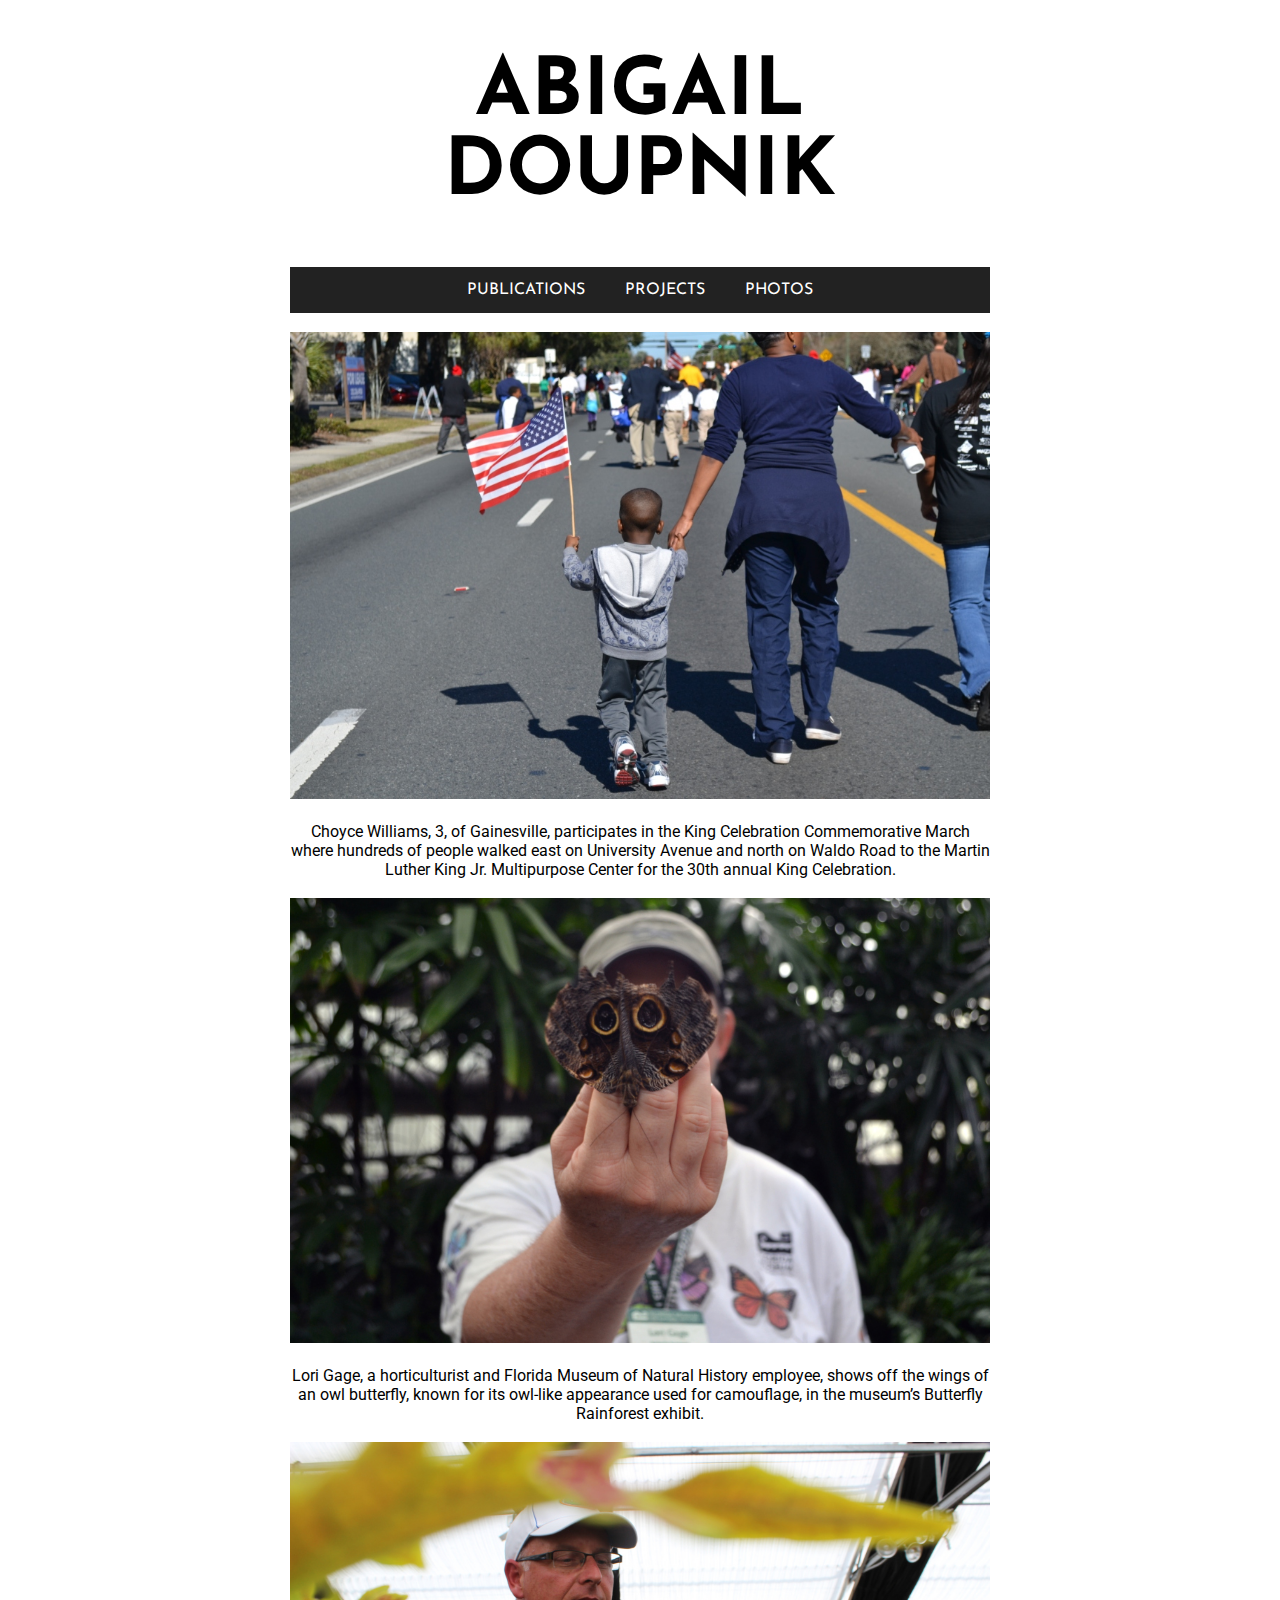
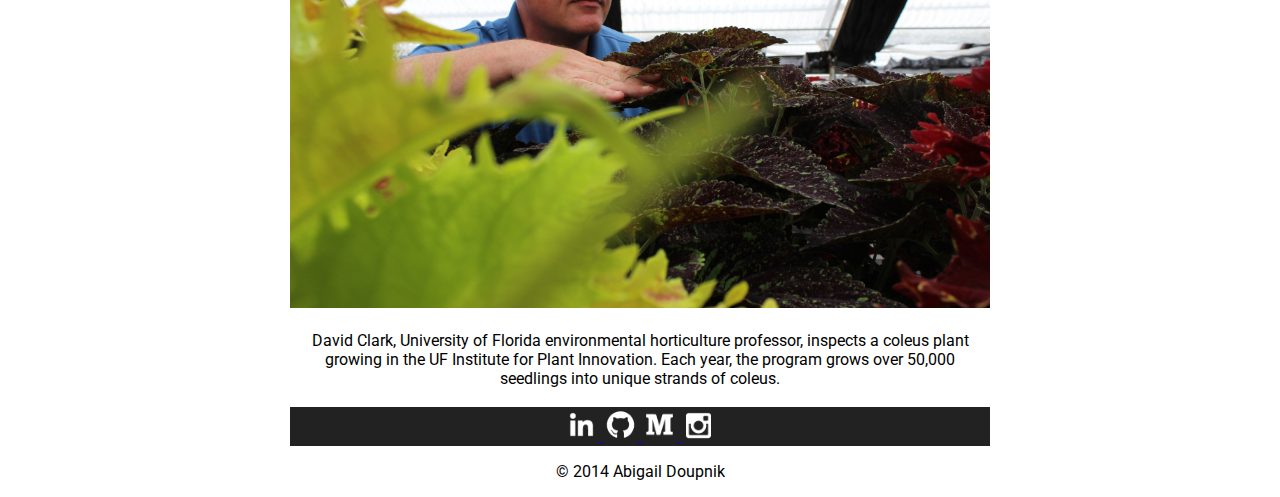
==== photos.html @ f112da6f "linked header" ====
<!DOCTYPE html>
<html>
    
    <head>
        <link href='http://fonts.googleapis.com/css?family=Josefin+Sans|Roboto' rel='stylesheet' type='text/css'>
        <title>Abigail Doupnik</title>
        <meta charset="UTF-8">
        <meta name="description" content="A personal website and portfolio for Abigail Doupnik">
        <link href="css/layout.css" rel="stylesheet" />
    </head>

    <body>

        <div id="wrapper">
        
            <header>
                <h1><a href="https://adoupnik.github.io/index.html" class="class3">ABIGAIL DOUPNIK</a></h1>
            </header>
            
            <nav>
                <a href="https://adoupnik.github.io/publications.html" class="class1">PUBLICATIONS</a>
                <a href="https://adoupnik.github.io/projects.html" class="class1">PROJECTS</a>
                <a href="https://adoupnik.github.io/photos.html" class="class1">PHOTOS</a>
            </nav>
            
            <article>
                <br>
                <div class="photo">
                <img src="img/kingcelebration.jpg" />
                </div>
                <br>
                Choyce Williams, 3, of Gainesville, participates in the King Celebration Commemorative March where hundreds of people walked east on University Avenue and north on Waldo Road to the Martin Luther King Jr. Multipurpose Center for the 30th annual King Celebration.
                <br><br>
                <div class="photo">
                <img src="img/owlbutterfly.jpg" />
                </div>
                <br>
                Lori Gage, a horticulturist and Florida Museum of Natural History employee, shows off the wings of an owl butterfly, known for its owl-like appearance used for camouflage, in the museum’s Butterfly Rainforest exhibit.
                <br><br>
                <div class="photo">
                <img src="img/davidclark.jpg" />
                </div>
                <br>
                David Clark, University of Florida environmental horticulture professor, inspects a coleus plant growing in the UF Institute for Plant Innovation. Each year, the program grows over 50,000 seedlings into unique strands of coleus.
            </article>
            <br>
        </div>
          
        <footer>
                <a href="https://www.linkedin.com/in/abbydoup" target="_blank">
                <img src="img/social-iconsLI.png" alt="LinkedIn" style="width:35px;height:35px;border:0">
                <a href="https://github.com/adoupnik" target="_blank">
                <img src="img/social-iconsGH.png" alt="GitHub" style="width:35px;height:35px;border:0">                                                               <a href="https://medium.com/@AbbyDoup" target="_blank">
                <img src="img/social-iconsM.png" alt="Medium" style="width:35px;height:35px;border:0"> 
                 <a href="https://instagram.com/abbydoupnik" target="_blank">
                <img src="img/social-iconsIG.png" alt="Instagram" style="width:35px;height:35px;border:0">    
                </a>
        </footer>
                    
                <p>&copy; 2014 Abigail Doupnik</p>
                                                 
    </body>
            
                                                                                              
</html>
---- css/layout.css ----
@import url(http://fonts.googleapis.com/css?family=Roboto+Condensed:300);

A.class1 {color: #ffffff;}
A.class1:link  {text-decoration: none; color: #ffffff;}
A.class1:visited {text-decoration: none; color: #ffffff;}
A.class1:hover {text-decoration: none; color: #ffffff;}
A.class1:active {text-decoration: none; color: #ffffff;}


A.class2 {color: #000000;}
A.class2:link {text-decoration: none; color: #000000;}
A.class2:visited {text-decoration: none; color: #000000;}
A.class2:hover {text-decoration: underline; color: #000000;}
A.class2:active {text-decoration: underline; color: #000000;}

A.class3 {color: #000000;}
A.class3:link {text-decoration: none; color: #000000;}
A.class3:visited {text-decoration: none; color: #000000;}
A.class3:hover {text-decoration: none; color: #000000;}
A.class3:active {text-decoration: none; color: #000000;}


header {
        font-family: 'Josefin Sans', sans-serif;    
        font-size: 40px;
        color: #222222;
    
}

title {
        font-family: 'Josefin Sans', sans-serif;  
        text-align: center;

}

nav {
        font-family: 'Josefin Sans', sans-serif;  
        padding: 15px;
        text-align: center;  
        word-spacing: 35px;
        background-color: #222222;
        color: #FFFFFF;
        text-decoration: none;
        
}

body {
        font-family: 'Roboto', sans-serif;
        max-width: 700px;
        margin: 0 auto 0 auto;
        text-align: center;
        text-decoration-color: #000000;
    
}

img {
        width: 100%;
    
}

footer {
        background-color: #222222;
        color: #FFFFFF;
}
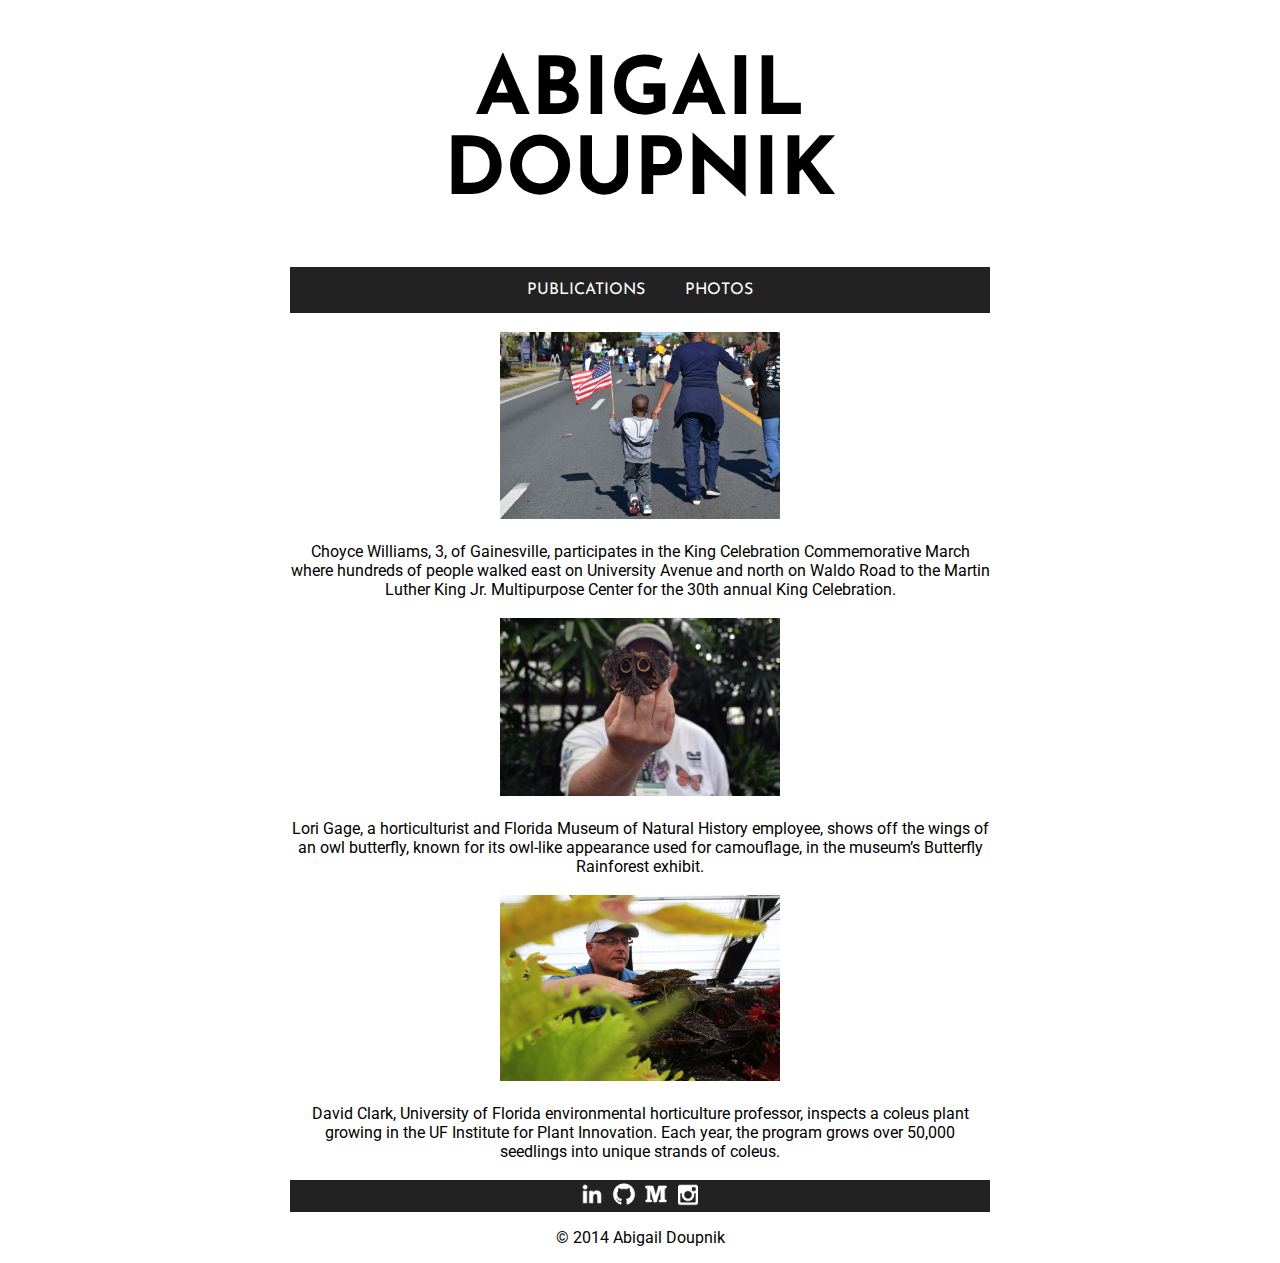
==== commit d953c7d5: "necessary updates" ====
--- a/photos.html
+++ b/photos.html
@@ -19,7 +19,6 @@
             
             <nav>
                 <a href="https://adoupnik.github.io/publications.html" class="class1">PUBLICATIONS</a>
-                <a href="https://adoupnik.github.io/projects.html" class="class1">PROJECTS</a>
                 <a href="https://adoupnik.github.io/photos.html" class="class1">PHOTOS</a>
             </nav>
             
@@ -48,13 +47,12 @@
           
         <footer>
                 <a href="https://www.linkedin.com/in/abbydoup" target="_blank">
-                <img src="img/social-iconsLI.png" alt="LinkedIn" style="width:35px;height:35px;border:0">
+                <img src="img/social-iconsLI.png" alt="LinkedIn" style="width:28px;height:28px;border:0"></a>
                 <a href="https://github.com/adoupnik" target="_blank">
-                <img src="img/social-iconsGH.png" alt="GitHub" style="width:35px;height:35px;border:0">                                                               <a href="https://medium.com/@AbbyDoup" target="_blank">
-                <img src="img/social-iconsM.png" alt="Medium" style="width:35px;height:35px;border:0"> 
-                 <a href="https://instagram.com/abbydoupnik" target="_blank">
-                <img src="img/social-iconsIG.png" alt="Instagram" style="width:35px;height:35px;border:0">    
-                </a>
+                <img src="img/social-iconsGH.png" alt="GitHub" style="width:28px;height:28px;border:0"></a>                                                           <a href="https://medium.com/@AbbyDoup" target="_blank">
+                <img src="img/social-iconsM.png" alt="Medium" style="width:28px;height:28px;border:0"></a> 
+                <a href="https://instagram.com/abbydoupnik" target="_blank">
+                <img src="img/social-iconsIG.png" alt="Instagram" style="width:28px;height:28px;border:0"></a>
         </footer>
                     
                 <p>&copy; 2014 Abigail Doupnik</p>
--- a/css/layout.css
+++ b/css/layout.css
@@ -54,7 +54,7 @@
 }
 
 img {
-        width: 100%;
+        width: 40%;
     
 }
 
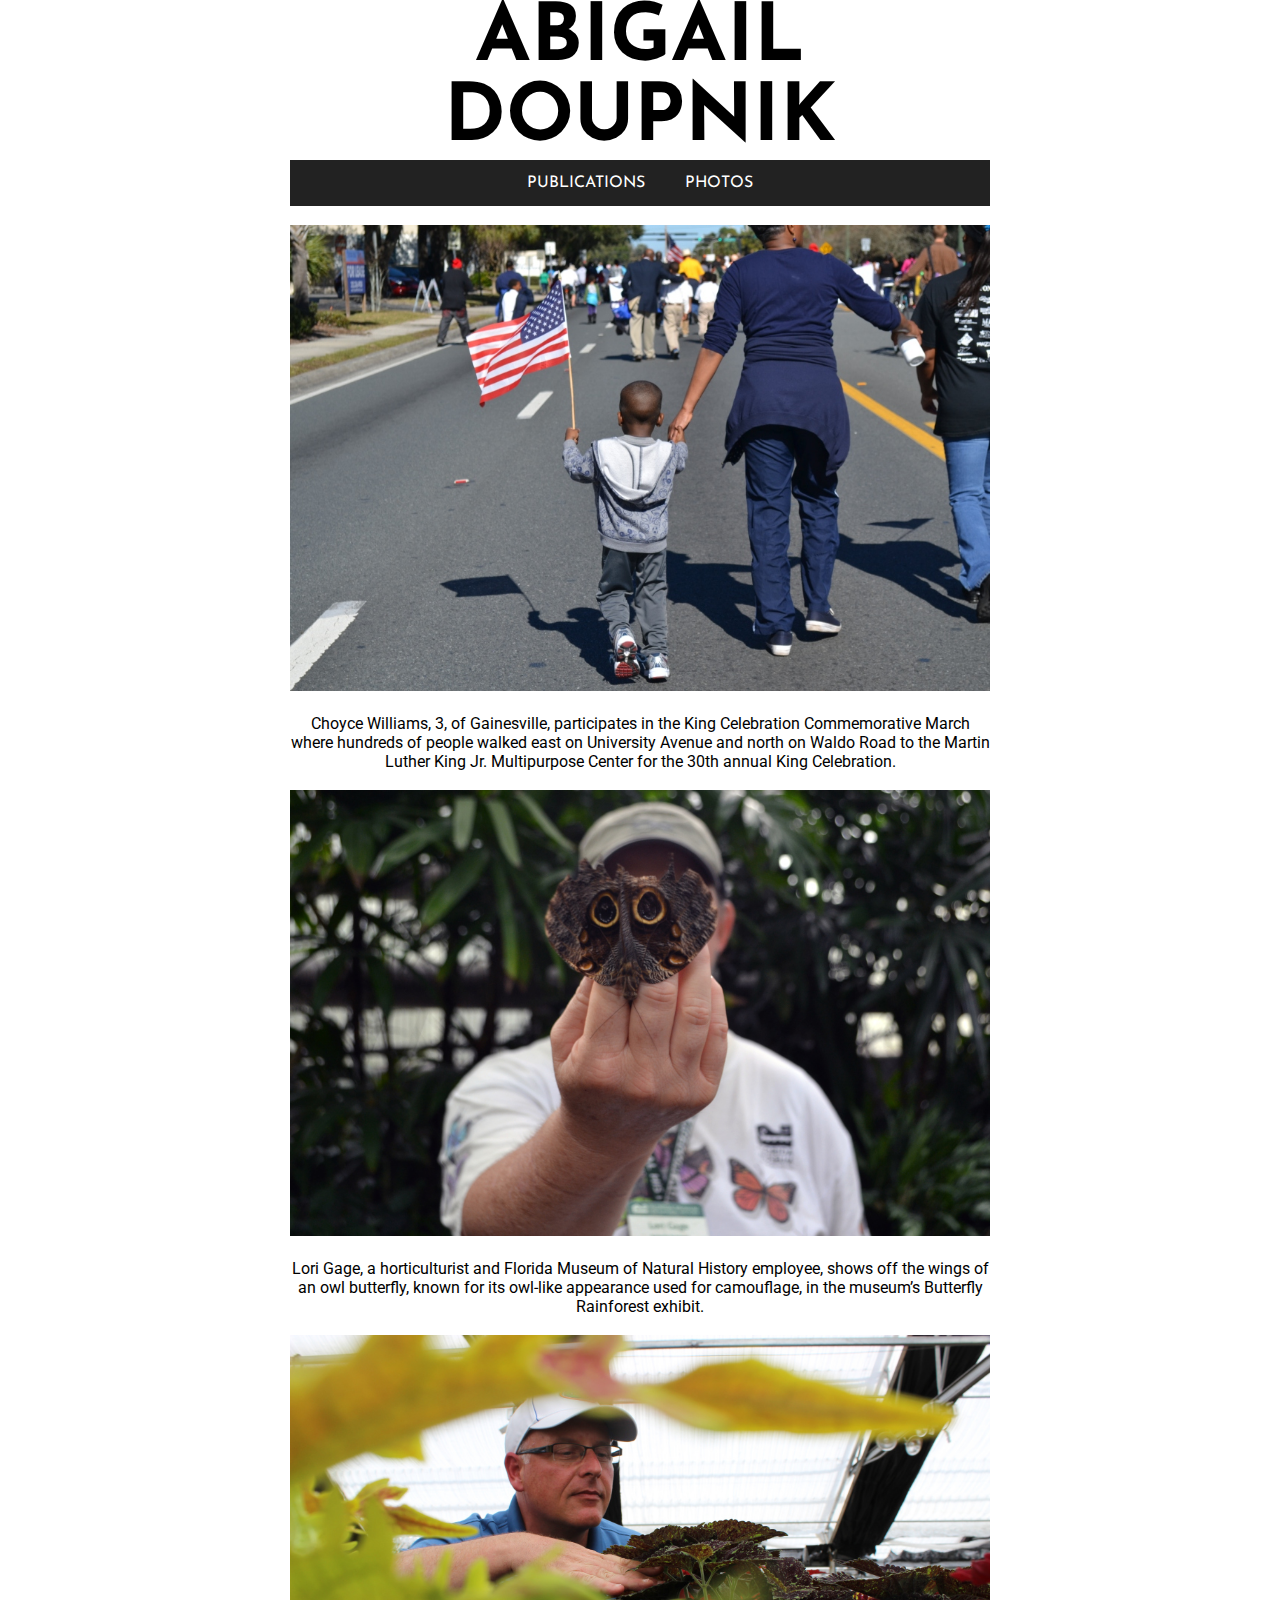
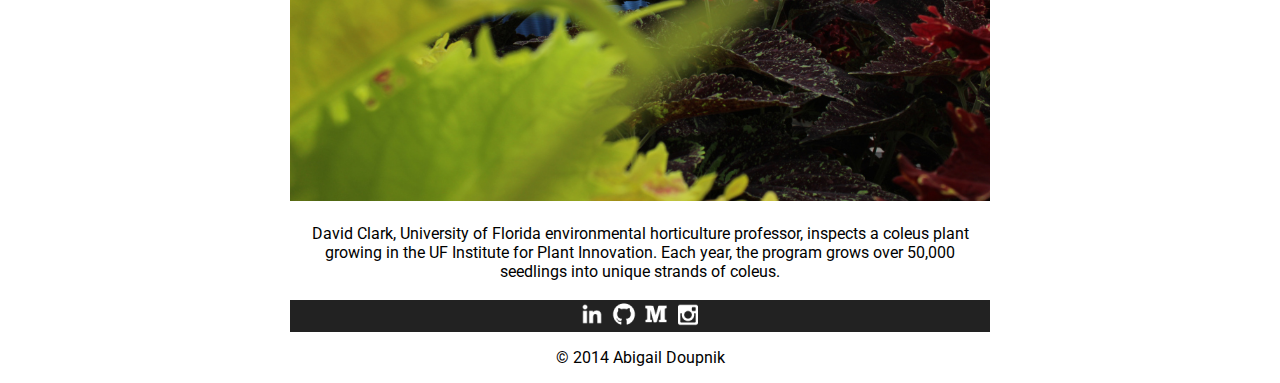
==== commit 8b6f2d85: "links" ====
--- a/photos.html
+++ b/photos.html
@@ -14,7 +14,7 @@
         <div id="wrapper">
         
             <header>
-                <h1><a href="https://adoupnik.github.io/index.html" class="class3">ABIGAIL DOUPNIK</a></h1>
+                <h1><a href="https://adoupnik.github.io" class="class3">ABIGAIL DOUPNIK</a></h1>
             </header>
             
             <nav>
--- a/css/layout.css
+++ b/css/layout.css
@@ -44,6 +44,11 @@
         
 }
 
+img {
+        width: 100%;
+    
+}
+
 body {
         font-family: 'Roboto', sans-serif;
         max-width: 700px;
@@ -53,10 +58,18 @@
     
 }
 
-img {
-        width: 40%;
-    
+
+photo {
+    width:270px;
+    height:auto;
+    padding:1%;
+    float:left;
 }
+
+h1{margin:0}
+.left {float:left;}
+.right {float:left;}
+
 
 footer {
         background-color: #222222;
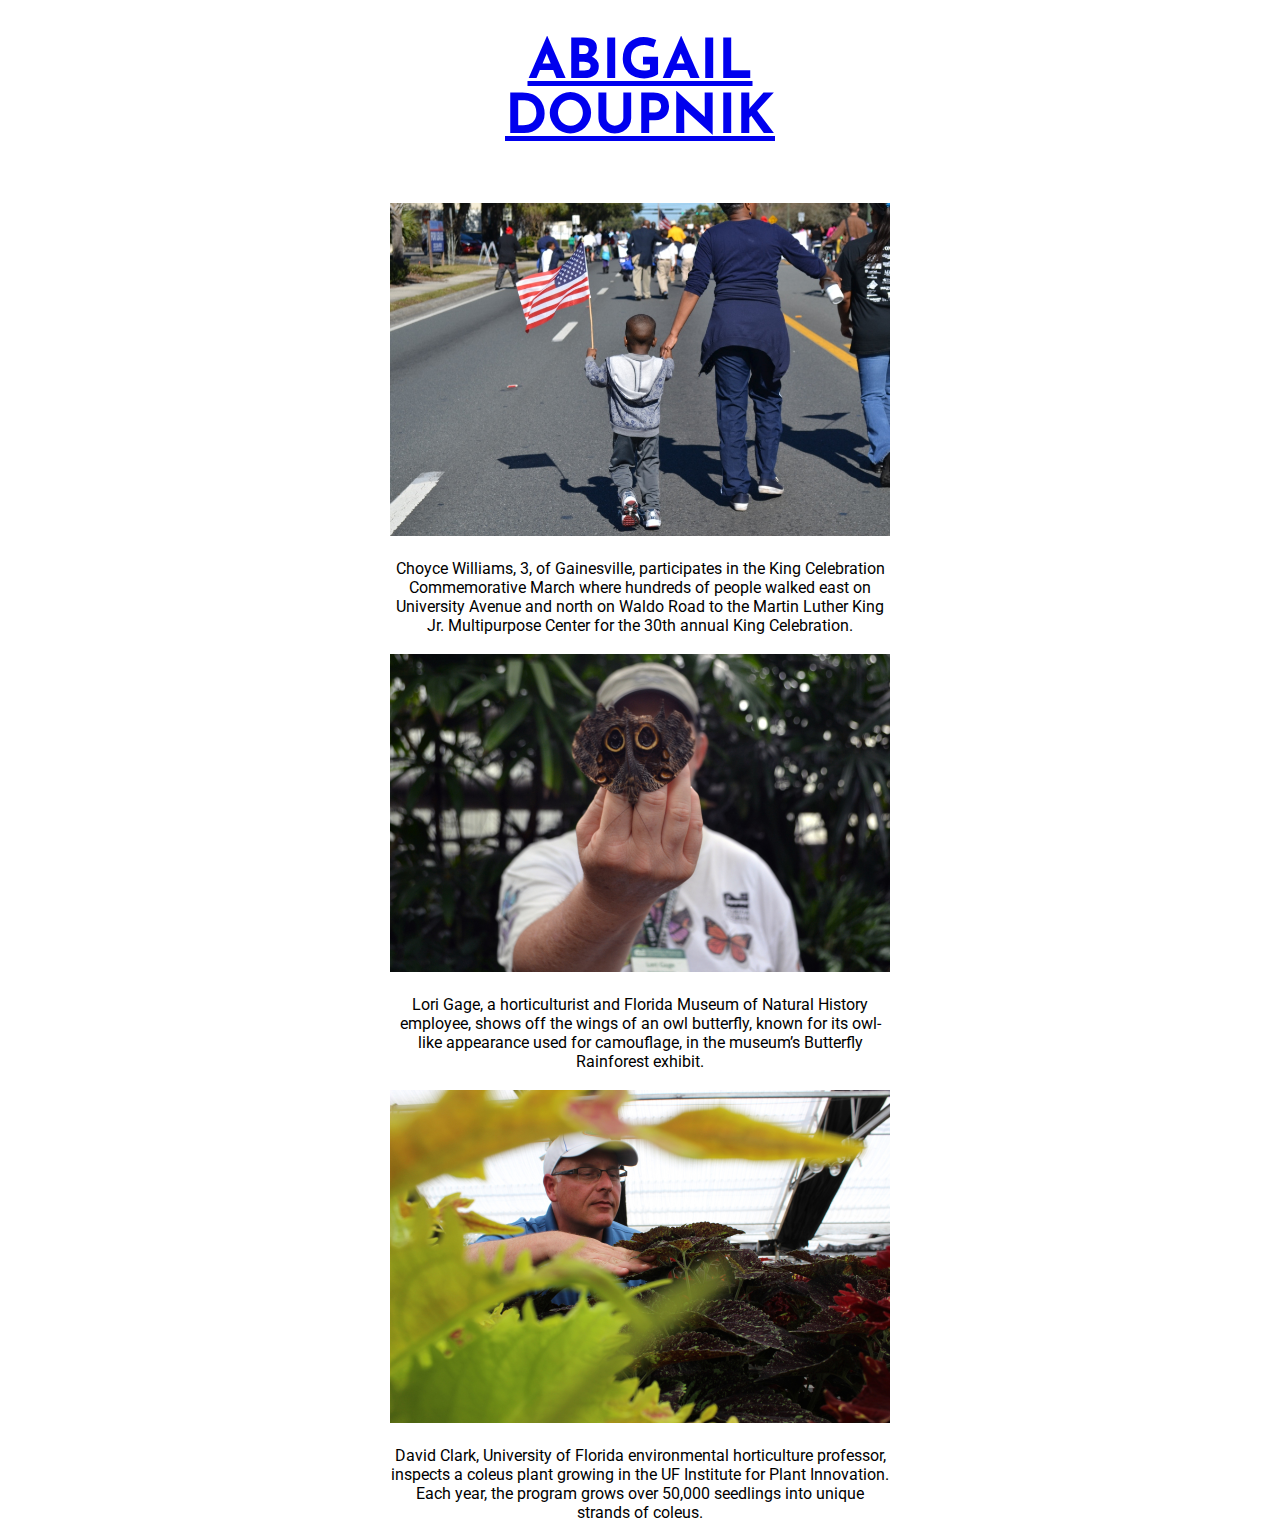
==== commit e6e618bb: "restructure" ====
--- a/photos.html
+++ b/photos.html
@@ -12,15 +12,10 @@
     <body>
 
         <div id="wrapper">
-        
+            
             <header>
                 <h1><a href="https://adoupnik.github.io" class="class3">ABIGAIL DOUPNIK</a></h1>
             </header>
-            
-            <nav>
-                <a href="https://adoupnik.github.io/publications.html" class="class1">PUBLICATIONS</a>
-                <a href="https://adoupnik.github.io/photos.html" class="class1">PHOTOS</a>
-            </nav>
             
             <article>
                 <br>
@@ -42,22 +37,19 @@
                 <br>
                 David Clark, University of Florida environmental horticulture professor, inspects a coleus plant growing in the UF Institute for Plant Innovation. Each year, the program grows over 50,000 seedlings into unique strands of coleus.
             </article>
-            <br>
         </div>
-          
-        <footer>
-                <a href="https://www.linkedin.com/in/abbydoup" target="_blank">
-                <img src="img/social-iconsLI.png" alt="LinkedIn" style="width:28px;height:28px;border:0"></a>
-                <a href="https://github.com/adoupnik" target="_blank">
-                <img src="img/social-iconsGH.png" alt="GitHub" style="width:28px;height:28px;border:0"></a>                                                           <a href="https://medium.com/@AbbyDoup" target="_blank">
-                <img src="img/social-iconsM.png" alt="Medium" style="width:28px;height:28px;border:0"></a> 
-                <a href="https://instagram.com/abbydoupnik" target="_blank">
-                <img src="img/social-iconsIG.png" alt="Instagram" style="width:28px;height:28px;border:0"></a>
-        </footer>
-                    
-                <p>&copy; 2014 Abigail Doupnik</p>
                                                  
-    </body>
+        </body>
             
-                                                                                              
+ <script>
+  (function(i,s,o,g,r,a,m){i['GoogleAnalyticsObject']=r;i[r]=i[r]||function(){
+  (i[r].q=i[r].q||[]).push(arguments)},i[r].l=1*new Date();a=s.createElement(o),
+  m=s.getElementsByTagName(o)[0];a.async=1;a.src=g;m.parentNode.insertBefore(a,m)
+  })(window,document,'script','//www.google-analytics.com/analytics.js','ga');
+
+  ga('create', 'UA-60453139-1', 'auto');
+  ga('send', 'pageview');
+
+</script> 
+    
 </html>--- a/css/layout.css
+++ b/css/layout.css
@@ -1,47 +1,14 @@
 @import url(http://fonts.googleapis.com/css?family=Roboto+Condensed:300);
 
-A.class1 {color: #ffffff;}
-A.class1:link  {text-decoration: none; color: #ffffff;}
-A.class1:visited {text-decoration: none; color: #ffffff;}
-A.class1:hover {text-decoration: none; color: #ffffff;}
-A.class1:active {text-decoration: none; color: #ffffff;}
-
-
-A.class2 {color: #000000;}
-A.class2:link {text-decoration: none; color: #000000;}
-A.class2:visited {text-decoration: none; color: #000000;}
-A.class2:hover {text-decoration: underline; color: #000000;}
-A.class2:active {text-decoration: underline; color: #000000;}
-
-A.class3 {color: #000000;}
-A.class3:link {text-decoration: none; color: #000000;}
-A.class3:visited {text-decoration: none; color: #000000;}
-A.class3:hover {text-decoration: none; color: #000000;}
-A.class3:active {text-decoration: none; color: #000000;}
-
-
-header {
+h1 {
         font-family: 'Josefin Sans', sans-serif;    
-        font-size: 40px;
+        font-size: 55px;
         color: #222222;
-    
+        text-align: center;
 }
 
-title {
-        font-family: 'Josefin Sans', sans-serif;  
-        text-align: center;
-
-}
-
-nav {
-        font-family: 'Josefin Sans', sans-serif;  
-        padding: 15px;
-        text-align: center;  
-        word-spacing: 35px;
-        background-color: #222222;
-        color: #FFFFFF;
-        text-decoration: none;
-        
+h2  {
+        font-size: 18
 }
 
 img {
@@ -51,27 +18,15 @@
 
 body {
         font-family: 'Roboto', sans-serif;
-        max-width: 700px;
-        margin: 0 auto 0 auto;
+        max-width: 500px;
+        margin: 10 auto 10 auto;
         text-align: center;
         text-decoration-color: #000000;
+        margin-left: auto ;
+        margin-right: auto ;
     
 }
 
-
-photo {
-    width:270px;
-    height:auto;
-    padding:1%;
-    float:left;
-}
-
-h1{margin:0}
-.left {float:left;}
-.right {float:left;}
-
-
-footer {
-        background-color: #222222;
-        color: #FFFFFF;
+article {
+        max-width: none
 }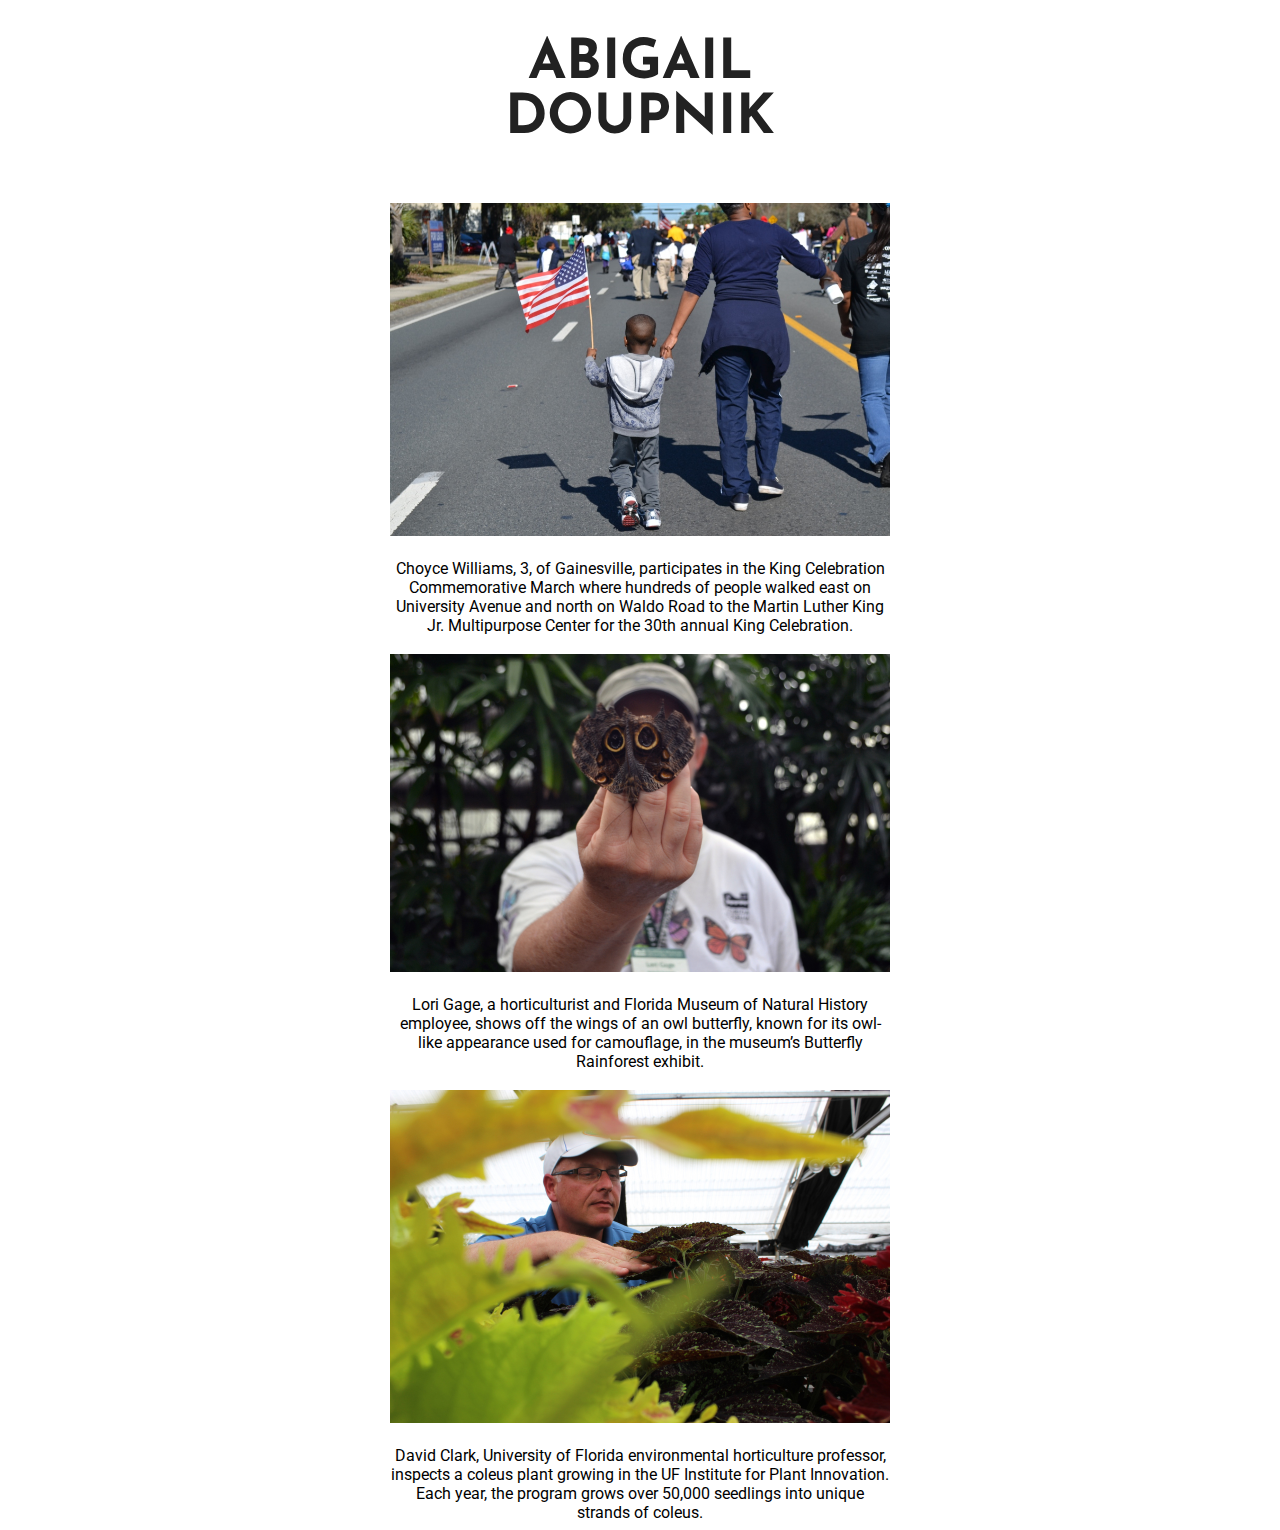
==== commit 9297e675: "fixing weird combinations" ====
--- a/photos.html
+++ b/photos.html
@@ -39,17 +39,6 @@
             </article>
         </div>
                                                  
-        </body>
-            
- <script>
-  (function(i,s,o,g,r,a,m){i['GoogleAnalyticsObject']=r;i[r]=i[r]||function(){
-  (i[r].q=i[r].q||[]).push(arguments)},i[r].l=1*new Date();a=s.createElement(o),
-  m=s.getElementsByTagName(o)[0];a.async=1;a.src=g;m.parentNode.insertBefore(a,m)
-  })(window,document,'script','//www.google-analytics.com/analytics.js','ga');
-
-  ga('create', 'UA-60453139-1', 'auto');
-  ga('send', 'pageview');
-
-</script> 
+    </body>
     
 </html>--- a/css/layout.css
+++ b/css/layout.css
@@ -22,11 +22,26 @@
         margin: 10 auto 10 auto;
         text-align: center;
         text-decoration-color: #000000;
-        margin-left: auto ;
-        margin-right: auto ;
-    
+        margin-left: auto;
+        margin-right: auto;
 }
 
 article {
         max-width: none
+}
+
+a {
+    color: #222222;
+}
+
+a:link {
+    text-decoration: none;
+}
+
+a:visited {
+    text-decoration: none;
+}
+
+a:hover {
+    text-decoration: underline;
 }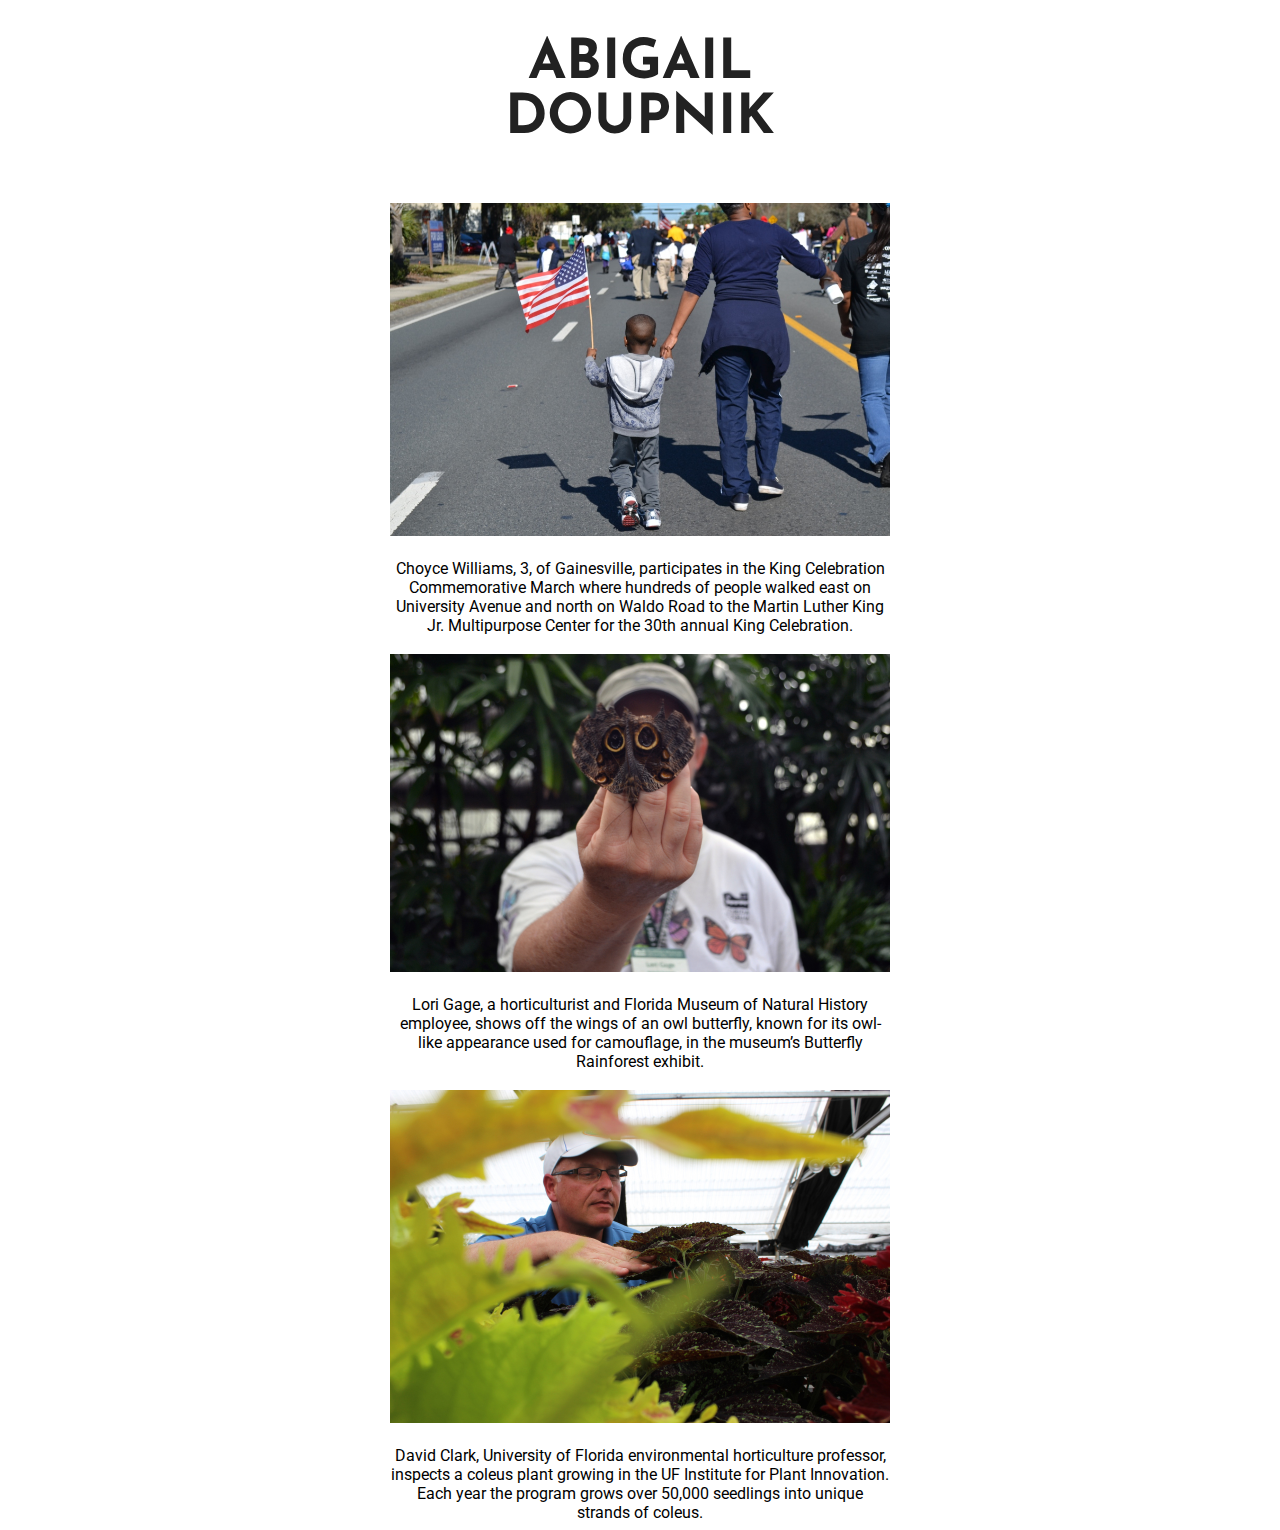
==== commit 3011f938: "new tfp links" ====
--- a/photos.html
+++ b/photos.html
@@ -35,7 +35,7 @@
                 <img src="img/davidclark.jpg" />
                 </div>
                 <br>
-                David Clark, University of Florida environmental horticulture professor, inspects a coleus plant growing in the UF Institute for Plant Innovation. Each year, the program grows over 50,000 seedlings into unique strands of coleus.
+                David Clark, University of Florida environmental horticulture professor, inspects a coleus plant growing in the UF Institute for Plant Innovation. Each year the program grows over 50,000 seedlings into unique strands of coleus.
             </article>
         </div>
                                                  
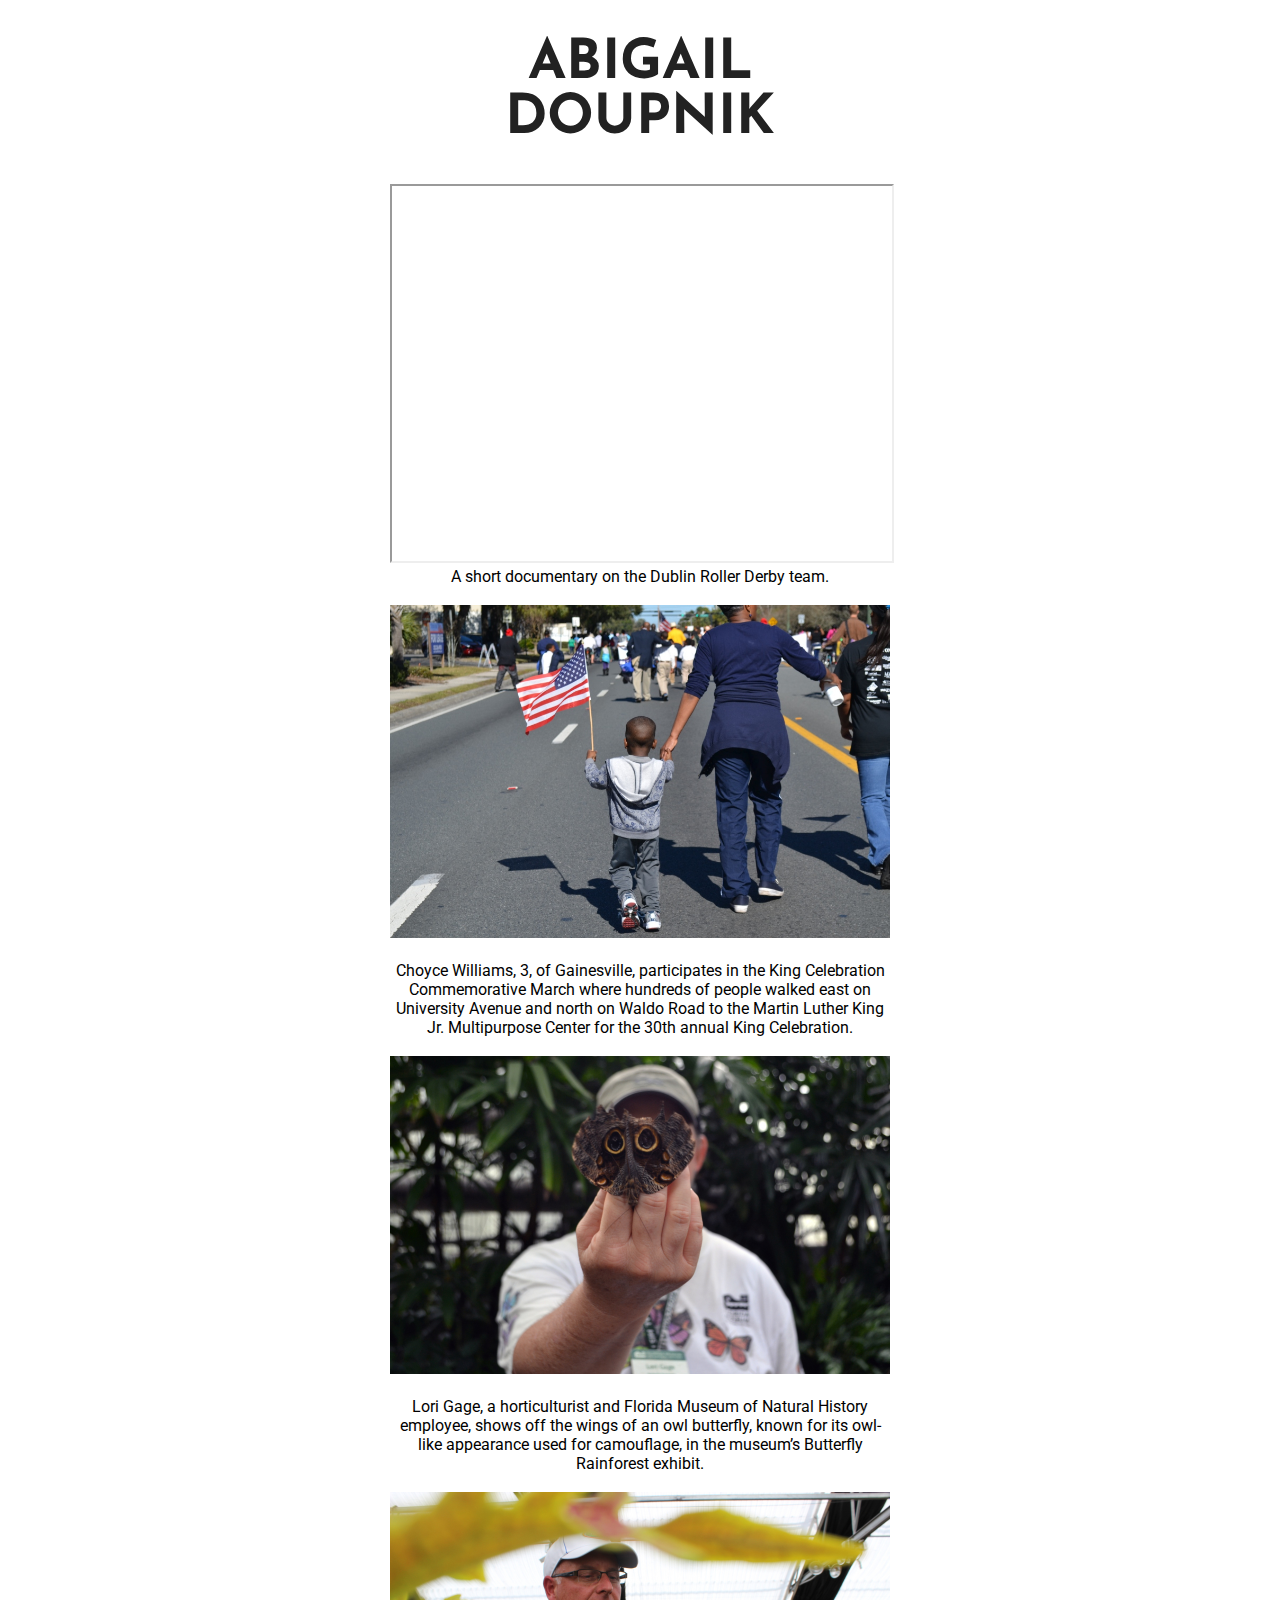
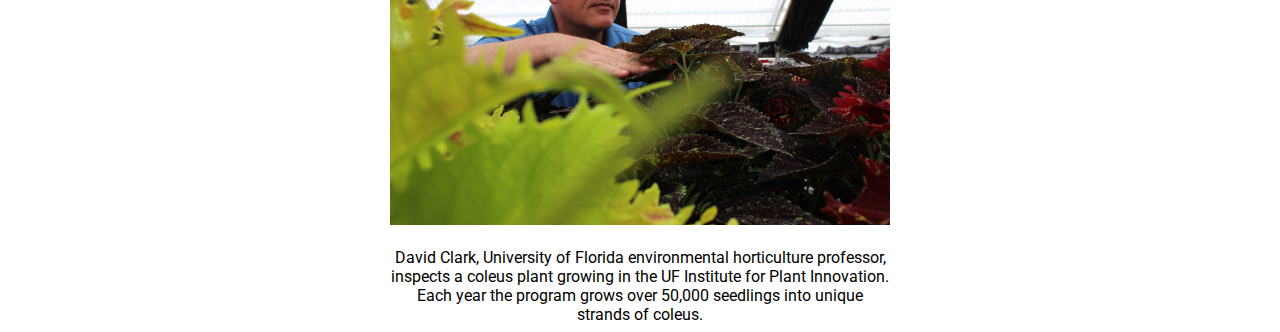
==== commit 03473724: "add video" ====
--- a/photos.html
+++ b/photos.html
@@ -18,7 +18,12 @@
             </header>
             
             <article>
+                <iframe width="500" height="375"
+                        src="https://www.youtube.com/embed/zBh7bG5aowA">
+                </iframe>
                 <br>
+                A short documentary on the Dublin Roller Derby team. 
+                <br><br>
                 <div class="photo">
                 <img src="img/kingcelebration.jpg" />
                 </div>
